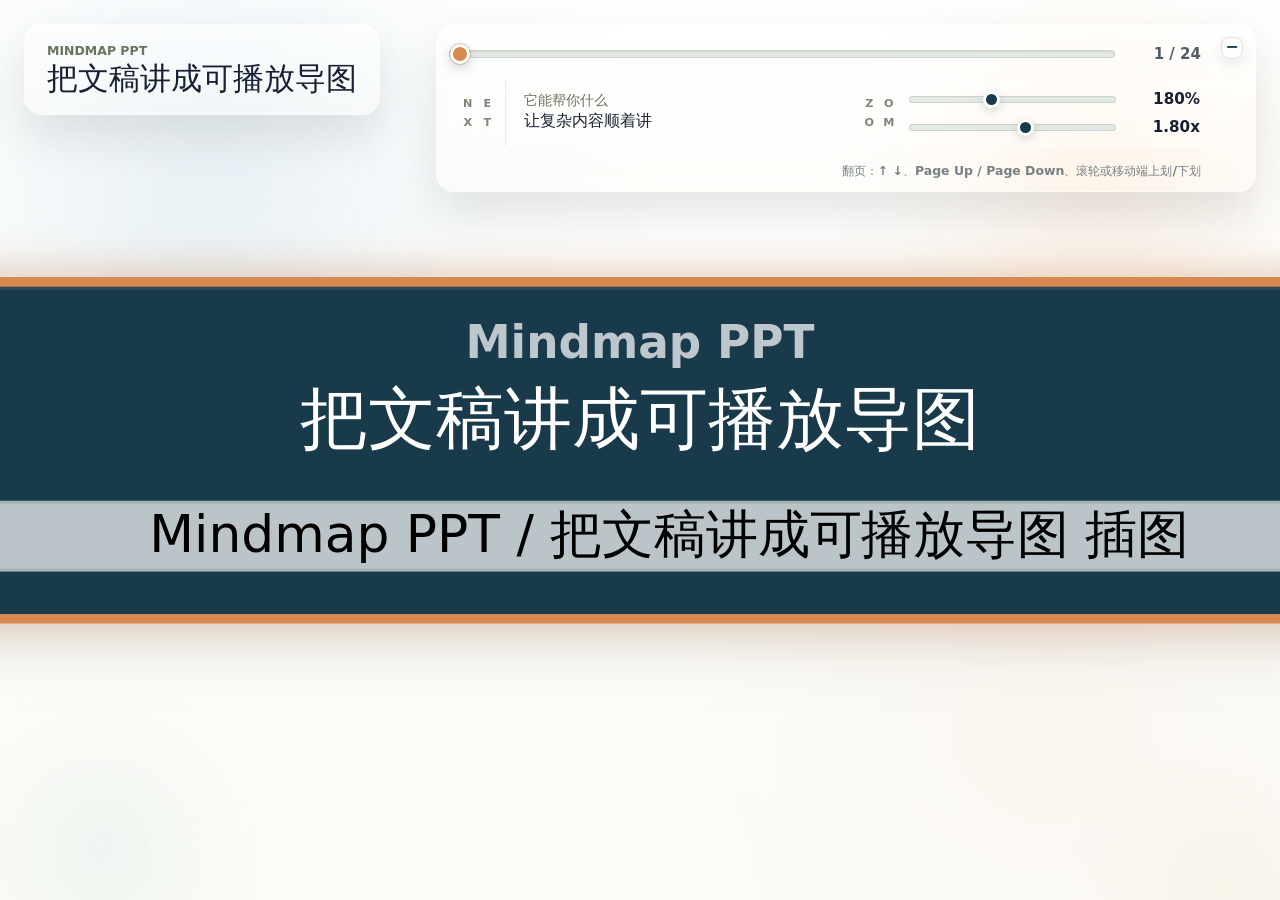
==== skills/mindmap-ppt-builder/templates/static-page/index.html @ c5b210e1 "fix: bundle static page template with skill" ====
<!doctype html>
<html lang="zh-CN">
  <head>
    <meta charset="UTF-8" />
    <meta name="viewport" content="width=device-width, initial-scale=1.0" />
    <title>Mindmap PPT Demo</title>
    <link rel="stylesheet" href="./src/styles.css" />
  </head>
  <body>
    <main class="app-shell">
      <section class="presentation-frame">
        <div id="mindmap" role="img" aria-label="Animated mindmap presentation">
          <div class="map-layer" id="mapLayer">
            <svg class="link-layer" id="linkLayer" aria-hidden="true"></svg>
            <div class="node-layer" id="nodeLayer"></div>
          </div>
        </div>

        <section class="floating-ui" aria-label="Presentation controls">
          <div class="title-panel glass-panel">
            <p class="eyebrow" id="deckSubtitle">Markdown Mindmap</p>
            <h1 id="deckTitle">root</h1>
          </div>

          <div class="controls glass-panel" aria-label="节点演示操作区">
            <button
              class="controls-toggle"
              id="controlsToggle"
              type="button"
              aria-expanded="true"
              aria-controls="controlsBody"
              aria-label="收起控制面板"
              title="收起控制面板"
            >
              <span aria-hidden="true">−</span>
            </button>
            <div class="control-main" id="controlsBody">
              <label class="node-scrubber" for="nodeSlider">
                <input id="nodeSlider" type="range" min="0" max="0" value="0" aria-label="快速定位节点" />
                <span class="counter" id="counter">1 / 1</span>
              </label>
              <div class="node-readout" aria-live="polite">
                <div class="readout-card">
                  <div class="readout-icon" aria-hidden="true">
                    <span class="letter-grid">
                      <span>N</span>
                      <span>E</span>
                      <span>X</span>
                      <span>T</span>
                    </span>
                  </div>
                  <div class="node-content has-subtitle" id="nextNodePreview">
                    <span class="node-subtitle" id="nextNodeSubtitle">即将进入</span>
                    <span class="node-title" id="nextNodeTitle">root</span>
                  </div>
                </div>
                <div class="zoom-control" aria-label="缩放设置">
                  <span class="zoom-icon" aria-hidden="true">
                    <span class="letter-grid">
                      <span>Z</span>
                      <span>O</span>
                      <span>O</span>
                      <span>M</span>
                    </span>
                  </span>
                  <div class="zoom-fields">
                    <label class="zoom-row" for="zoomSlider">
                      <input id="zoomSlider" type="range" min="90" max="320" value="180" aria-label="调整整体大小" />
                      <strong id="zoomValue">180%</strong>
                    </label>
                    <label class="zoom-row" for="activeScaleSlider">
                      <input
                        id="activeScaleSlider"
                        type="range"
                        min="100"
                        max="240"
                        step="5"
                        value="180"
                        aria-label="调整选中节点放大倍率"
                      />
                      <strong id="activeScaleValue">1.80x</strong>
                    </label>
                  </div>
                </div>
              </div>
              <p class="control-hint">翻页：↑ ↓、Page Up / Page Down、滚轮或移动端上划/下划</p>
            </div>
          </div>
        </section>
      </section>
    </main>

    <script src="./project/source.js"></script>
    <script src="./src/main.js"></script>
  </body>
</html>
---- skills/mindmap-ppt-builder/templates/static-page/src/styles.css ----
:root {
  --node-image-thumb-width: 161px;
  --node-image-thumb-height: 84px;
  --node-image-expanded-width: 437px;
  --node-image-expanded-height: 600px;
  --active-node-scale: 1.5;
  color: #172033;
  background: #fcfcf8;
  font-family:
    Inter, ui-sans-serif, system-ui, -apple-system, BlinkMacSystemFont, "Segoe UI",
    "PingFang SC", "Microsoft YaHei", sans-serif;
  font-synthesis: none;
  text-rendering: optimizeLegibility;
}

* {
  box-sizing: border-box;
}

body {
  min-width: 320px;
  min-height: 100vh;
  margin: 0;
  background: linear-gradient(180deg, #ffffff 0%, #fbfbf7 100%);
}

button {
  font: inherit;
}

body.image-viewer-open {
  overflow: hidden;
}

.app-shell {
  width: 100vw;
  height: 100vh;
  min-height: 100vh;
  margin: 0;
}

.eyebrow {
  margin: 0 0 5px;
  color: #6b745d;
  font-size: 0.78rem;
  font-weight: 800;
  letter-spacing: 0;
  text-transform: uppercase;
}

h1 {
  margin: 0;
  color: #182033;
  font-size: clamp(1.6rem, 2.4vw, 2.7rem);
  line-height: 1.04;
  white-space: pre-line;
}

.control-main {
  --slider-readout-gap: 14px;
  --slider-readout-width: 72px;
  --zoom-control-pad-x: 12px;
  --control-readout-right: 42px;
  display: grid;
  grid-template-rows: 34px auto;
  gap: 8px;
  min-width: 0;
  transition:
    opacity 220ms ease,
    transform 260ms cubic-bezier(0.22, 1, 0.36, 1);
}

.node-scrubber {
  display: grid;
  grid-template-columns: minmax(0, 1fr) var(--slider-readout-width);
  align-items: center;
  gap: var(--slider-readout-gap);
  min-width: 0;
  height: 34px;
  padding-right: var(--control-readout-right);
}

#nodeSlider {
  --slider-progress: 0%;
  appearance: none;
  width: 100%;
  height: 28px;
  margin: 0;
  border-radius: 999px;
  background: transparent;
  cursor: pointer;
}

#nodeSlider::-webkit-slider-runnable-track {
  height: 8px;
  border: 1px solid rgba(31, 52, 56, 0.12);
  border-radius: 999px;
  background:
    linear-gradient(90deg, #183a4a 0 var(--slider-progress), rgba(224, 231, 224, 0.9) var(--slider-progress) 100%);
  box-shadow: inset 0 1px 2px rgba(24, 36, 42, 0.1);
}

#nodeSlider::-moz-range-track {
  height: 8px;
  border: 1px solid rgba(31, 52, 56, 0.12);
  border-radius: 999px;
  background:
    linear-gradient(90deg, #183a4a 0 var(--slider-progress), rgba(224, 231, 224, 0.9) var(--slider-progress) 100%);
  box-shadow: inset 0 1px 2px rgba(24, 36, 42, 0.1);
}

#nodeSlider::-webkit-slider-thumb {
  appearance: none;
  width: 20px;
  height: 20px;
  margin-top: -7px;
  border: 3px solid #ffffff;
  border-radius: 999px;
  background: #d8894f;
  box-shadow:
    0 4px 12px rgba(24, 36, 42, 0.2),
    0 0 0 1px rgba(161, 86, 43, 0.26);
}

#nodeSlider::-moz-range-thumb {
  width: 14px;
  height: 14px;
  border: 3px solid #ffffff;
  border-radius: 999px;
  background: #d8894f;
  box-shadow:
    0 4px 12px rgba(24, 36, 42, 0.2),
    0 0 0 1px rgba(161, 86, 43, 0.26);
}

#nodeSlider:focus-visible {
  outline: none;
}

#nodeSlider:focus-visible::-webkit-slider-thumb {
  box-shadow:
    0 4px 12px rgba(24, 36, 42, 0.2),
    0 0 0 1px rgba(161, 86, 43, 0.26),
    0 0 0 4px rgba(216, 137, 79, 0.2);
}

#nodeSlider:focus-visible::-moz-range-thumb {
  box-shadow:
    0 4px 12px rgba(24, 36, 42, 0.2),
    0 0 0 1px rgba(161, 86, 43, 0.26),
    0 0 0 4px rgba(216, 137, 79, 0.2);
}

.counter {
  min-width: var(--slider-readout-width);
  color: #515d66;
  font-size: 0.94rem;
  font-weight: 800;
  text-align: right;
}

.node-readout {
  display: grid;
  grid-template-columns: repeat(2, minmax(0, 1fr));
  gap: 8px;
  min-width: 0;
}

.readout-card,
.zoom-control {
  min-width: 0;
  border: 1px solid rgba(255, 255, 255, 0.24);
  border-radius: 8px;
  background: rgba(255, 255, 255, 0.28);
}

.readout-card {
  display: flex;
  align-items: stretch;
  min-height: 68px;
  padding: 0;
  gap: 0;
  overflow: hidden;
  background: rgba(255, 255, 255, 0.3);
  border-color: rgba(255, 255, 255, 0.2);
}

.readout-icon {
  display: grid;
  flex: 0 0 56px;
  place-items: center;
  padding: 10px 0;
  border-right: 1px solid rgba(24, 58, 74, 0.08);
  background: linear-gradient(180deg, rgba(255, 255, 255, 0.3), rgba(247, 248, 245, 0.16));
}

.letter-grid {
  --letter-grid-size: 34px;
  --letter-grid-gap: 5px;
  display: grid;
  grid-template-columns: repeat(2, 1fr);
  grid-auto-rows: 1fr;
  place-items: center;
  width: var(--letter-grid-size);
  height: var(--letter-grid-size);
  gap: var(--letter-grid-gap);
  color: #7d8775;
}

.letter-grid span {
  font-size: 0.7rem;
  font-weight: 900;
  line-height: 1;
  letter-spacing: 0;
}

.readout-card .node-content {
  flex: 1 1 auto;
  min-width: 0;
  min-height: 100%;
  padding: 11px 18px 13px;
  border: 0;
  border-radius: 0;
  background: transparent;
  box-shadow: none;
  text-align: left;
  white-space: normal;
  place-items: start;
  align-content: center;
  transform: none;
}

.readout-card .node-subtitle,
.readout-card .node-title {
  display: block;
  width: 100%;
  overflow: hidden;
  text-overflow: ellipsis;
  white-space: nowrap;
}

.readout-card .node-title {
  font-size: 1rem;
  line-height: 1.28;
}

.zoom-control {
  display: grid;
  grid-template-columns: 32px minmax(0, 1fr);
  align-items: center;
  gap: var(--slider-readout-gap);
  min-height: 68px;
  padding: 0 var(--control-readout-right) 0 var(--zoom-control-pad-x);
}

.zoom-icon {
  display: grid;
  align-self: stretch;
  justify-self: center;
  place-items: center;
}

.zoom-fields {
  display: grid;
  gap: 6px;
  min-width: 0;
}

.zoom-row {
  display: grid;
  grid-template-columns: minmax(120px, 1fr) minmax(5ch, calc(var(--slider-readout-width) - var(--zoom-control-pad-x) + 1.5ch));
  align-items: center;
  gap: 9px;
  min-width: 0;
}

.zoom-control input {
  appearance: none;
  width: 100%;
  height: 22px;
  margin: 0;
  background: transparent;
  cursor: pointer;
}

.zoom-control input::-webkit-slider-runnable-track {
  height: 7px;
  border: 1px solid rgba(31, 52, 56, 0.12);
  border-radius: 999px;
  background: rgba(224, 231, 224, 0.9);
}

.zoom-control input::-moz-range-track {
  height: 7px;
  border: 1px solid rgba(31, 52, 56, 0.12);
  border-radius: 999px;
  background: rgba(224, 231, 224, 0.9);
}

.zoom-control input::-webkit-slider-thumb {
  appearance: none;
  width: 17px;
  height: 17px;
  margin-top: -6px;
  border: 3px solid #ffffff;
  border-radius: 999px;
  background: #183a4a;
  box-shadow: 0 3px 10px rgba(24, 36, 42, 0.18);
}

.zoom-control input::-moz-range-thumb {
  width: 11px;
  height: 11px;
  border: 3px solid #ffffff;
  border-radius: 999px;
  background: #183a4a;
  box-shadow: 0 3px 10px rgba(24, 36, 42, 0.18);
}

.zoom-control strong {
  min-width: 4.5ch;
  overflow: visible;
  color: #172033;
  font-size: 0.95rem;
  font-weight: 850;
  font-variant-numeric: tabular-nums;
  text-align: right;
  text-overflow: ellipsis;
  white-space: nowrap;
}

.control-hint {
  margin: 8px 0 0;
  padding-right: var(--control-readout-right);
  color: rgba(81, 93, 102, 0.78);
  font-size: 0.78rem;
  font-weight: 750;
  line-height: 1.25;
  text-align: right;
}

.presentation-frame {
  position: relative;
  isolation: isolate;
  overflow: hidden;
  width: 100%;
  height: 100%;
  min-height: 100vh;
  background:
    radial-gradient(circle at 18% 18%, rgba(226, 236, 242, 0.28) 0%, rgba(226, 236, 242, 0.14) 18%, rgba(255, 255, 255, 0) 34%),
    radial-gradient(circle at 82% 78%, rgba(247, 231, 213, 0.24) 0%, rgba(247, 231, 213, 0.11) 16%, rgba(255, 255, 255, 0) 30%),
    linear-gradient(180deg, rgba(255, 255, 255, 0.992), rgba(251, 251, 247, 0.972));
}

.presentation-frame::before,
.presentation-frame::after,
#mindmap::before,
#mindmap::after {
  content: "";
  position: absolute;
  border-radius: 999px;
  pointer-events: none;
  z-index: 0;
  filter: blur(26px);
  opacity: 0.9;
  will-change: transform;
}

.presentation-frame::before {
  top: -12vh;
  left: -8vw;
  width: min(48vw, 760px);
  height: min(48vw, 760px);
  background:
    radial-gradient(circle, rgba(219, 233, 241, 0.6) 0%, rgba(219, 233, 241, 0.34) 24%, rgba(219, 233, 241, 0.12) 40%, rgba(255, 255, 255, 0) 64%);
  animation: background-orbit-a 18s linear infinite;
}

.presentation-frame::after {
  top: -12vh;
  right: -8vw;
  width: min(44vw, 700px);
  height: min(44vw, 700px);
  background:
    radial-gradient(circle, rgba(247, 228, 206, 0.58) 0%, rgba(247, 228, 206, 0.3) 24%, rgba(247, 228, 206, 0.12) 40%, rgba(255, 255, 255, 0) 64%);
  animation: background-orbit-b 21s linear infinite;
}

#mindmap::before,
#mindmap::after {
  z-index: -1;
}

#mindmap::before {
  bottom: -14vh;
  left: -6vw;
  width: min(28vw, 420px);
  height: min(28vw, 420px);
  background:
    radial-gradient(circle, rgba(224, 239, 233, 0.56) 0%, rgba(224, 239, 233, 0.3) 24%, rgba(224, 239, 233, 0.12) 40%, rgba(255, 255, 255, 0) 64%);
  animation: background-orbit-c 14s linear infinite;
}

#mindmap::after {
  right: -8vw;
  bottom: -16vh;
  width: min(24vw, 360px);
  height: min(24vw, 360px);
  background:
    radial-gradient(circle, rgba(241, 234, 215, 0.52) 0%, rgba(241, 234, 215, 0.28) 24%, rgba(241, 234, 215, 0.12) 40%, rgba(255, 255, 255, 0) 64%);
  animation: background-orbit-d 12s linear infinite;
}

.floating-ui {
  position: absolute;
  inset: 0;
  z-index: 10;
  display: flex;
  align-items: flex-start;
  justify-content: space-between;
  gap: 18px;
  padding: 24px;
  pointer-events: none;
}

.glass-panel {
  border: 1px solid rgba(255, 255, 255, 0.34);
  border-radius: 18px;
  background:
    linear-gradient(180deg, rgba(255, 255, 255, 0.52), rgba(255, 250, 243, 0.24));
  box-shadow:
    0 22px 46px rgba(40, 51, 46, 0.12),
    inset 0 1px 0 rgba(255, 255, 255, 0.72);
  backdrop-filter: blur(22px) saturate(140%);
  -webkit-backdrop-filter: blur(22px) saturate(140%);
}

.title-panel,
.controls {
  pointer-events: auto;
}

.title-panel {
  max-width: min(34rem, calc(100vw - 80px));
  padding: 18px 22px 19px;
}

.controls {
  position: relative;
  display: grid;
  grid-template-columns: minmax(0, 1fr);
  align-items: stretch;
  width: min(820px, 66vw);
  min-width: min(680px, 62vw);
  padding: 12px;
  transition:
    width 260ms cubic-bezier(0.22, 1, 0.36, 1),
    min-width 260ms cubic-bezier(0.22, 1, 0.36, 1),
    padding 260ms cubic-bezier(0.22, 1, 0.36, 1);
}

.controls-toggle {
  position: absolute;
  right: 12px;
  top: 12px;
  z-index: 2;
  display: grid;
  place-items: center;
  width: 22px;
  height: 22px;
  padding: 0;
  border: 1px solid rgba(24, 58, 74, 0.14);
  border-radius: 8px;
  color: #183a4a;
  background: rgba(255, 255, 255, 0.38);
  box-shadow: 0 6px 14px rgba(24, 36, 42, 0.08);
  cursor: pointer;
  transition:
    background-color 180ms ease,
    border-color 180ms ease,
    transform 180ms ease;
}

.controls-toggle:hover,
.controls-toggle:focus-visible {
  border-color: rgba(216, 137, 79, 0.42);
  background: rgba(255, 255, 255, 0.62);
}

.controls-toggle:focus-visible {
  outline: 3px solid rgba(216, 137, 79, 0.2);
  outline-offset: 2px;
}

.controls-toggle span {
  font-size: 1rem;
  font-weight: 900;
  line-height: 1;
  transform: translateY(-1px);
}

.controls.collapsed {
  width: 46px;
  min-width: 46px;
  height: 46px;
  padding: 12px;
}

.controls.collapsed .control-main {
  opacity: 0;
  pointer-events: none;
  transform: scale(0.96);
  visibility: hidden;
}

.controls.collapsed .controls-toggle {
  right: 12px;
  top: 12px;
}

#mindmap {
  display: block;
  position: relative;
  z-index: 1;
  overflow: hidden;
  width: 100%;
  height: 100%;
  min-height: 100vh;
  overscroll-behavior: contain;
  touch-action: none;
}

.map-layer,
.node-layer,
.link-layer {
  position: absolute;
  top: 0;
  left: 0;
  transform-origin: 0 0;
}

.map-layer {
  transition: transform 640ms cubic-bezier(0.22, 1, 0.36, 1);
  will-change: transform;
}

.node-layer,
.link-layer {
  width: 100%;
  height: 100%;
}

.link-layer {
  overflow: visible;
  pointer-events: none;
}

@keyframes background-orbit-a {
  0% {
    transform: translate3d(0, 0, 0) scale(1);
  }

  25% {
    transform: translate3d(28vw, -4vh, 0) scale(1.08);
  }

  50% {
    transform: translate3d(42vw, 20vh, 0) scale(0.96);
  }

  75% {
    transform: translate3d(10vw, 42vh, 0) scale(1.04);
  }

  100% {
    transform: translate3d(0, 0, 0) scale(1);
  }
}

@keyframes background-orbit-b {
  0% {
    transform: translate3d(0, 0, 0) scale(1);
  }

  25% {
    transform: translate3d(-28vw, -4vh, 0) scale(1.06);
  }

  50% {
    transform: translate3d(-42vw, 19vh, 0) scale(0.93);
  }

  75% {
    transform: translate3d(-10vw, 41vh, 0) scale(1.02);
  }

  100% {
    transform: translate3d(0, 0, 0) scale(1);
  }
}

@keyframes background-orbit-c {
  0% {
    transform: translate3d(0, 0, 0) scale(1);
  }

  25% {
    transform: translate3d(22vw, -34vh, 0) scale(1.08);
  }

  50% {
    transform: translate3d(40vw, -46vh, 0) scale(0.95);
  }

  75% {
    transform: translate3d(12vw, -8vh, 0) scale(1.04);
  }

  100% {
    transform: translate3d(0, 0, 0) scale(1);
  }
}

@keyframes background-orbit-d {
  0% {
    transform: translate3d(0, 0, 0) scale(1);
  }

  25% {
    transform: translate3d(-22vw, -34vh, 0) scale(1.06);
  }

  50% {
    transform: translate3d(-40vw, -44vh, 0) scale(0.95);
  }

  75% {
    transform: translate3d(-12vw, -8vh, 0) scale(1.03);
  }

  100% {
    transform: translate3d(0, 0, 0) scale(1);
  }
}

.node-measurer {
  position: fixed;
  top: -10000px;
  left: -10000px;
  visibility: hidden;
  pointer-events: none;
}

.node-measurer .node-content {
  width: max-content;
}

.mind-node {
  position: absolute;
  top: 0;
  left: 0;
  display: grid;
  place-items: center;
  opacity: 1;
  transform-origin: center;
  cursor: pointer;
  filter: drop-shadow(0 10px 18px rgb(24 38 44 / 0.1));
  transition:
    width 860ms cubic-bezier(0.22, 1, 0.36, 1),
    height 860ms cubic-bezier(0.22, 1, 0.36, 1),
    transform 820ms cubic-bezier(0.22, 1, 0.36, 1),
    opacity 420ms ease;
}

.mind-node:focus-visible {
  outline: none;
}

.mind-node:focus-visible .node-content,
.mind-node:hover .node-content {
  box-shadow:
    0 0 0 3px rgba(216, 137, 79, 0.16),
    inset 0 1px 0 rgba(255, 255, 255, 0.94);
}

.mind-node.camera-target .node-content {
  box-shadow:
    0 0 0 3px rgba(24, 58, 74, 0.12),
    inset 0 1px 0 rgba(255, 255, 255, 0.94);
}

.mind-node.entering {
  opacity: 1;
}

.mind-node.leaving {
  opacity: 0;
}

.node-content {
  display: grid;
  grid-auto-rows: max-content;
  place-items: center;
  gap: 3px;
  width: 100%;
  min-width: 146px;
  min-height: 57px;
  padding: 10px 23px 13px;
  border: 2px solid rgba(26, 42, 49, 0.18);
  border-radius: 8px;
  color: #172033;
  background: #ffffff;
  box-shadow: inset 0 1px 0 rgba(255, 255, 255, 0.94);
  line-height: 1.25;
  text-align: center;
  white-space: nowrap;
  transform-origin: center;
  transform: scale(1);
  opacity: 1;
  transition:
    transform 920ms cubic-bezier(0.18, 1.08, 0.32, 1),
    opacity 480ms ease,
    background-color 620ms ease,
    border-color 620ms ease,
    border-width 620ms ease,
    color 620ms ease,
    box-shadow 620ms ease;
}

.node-subtitle {
  color: #6b745d;
  font-size: 14px;
  font-weight: 850;
  line-height: 1.1;
}

.node-content:not(.has-subtitle) .node-subtitle {
  display: none;
}

.node-title {
  color: inherit;
  font-size: 21px;
  font-weight: 800;
  line-height: 1.25;
}

.node-image {
  --node-image-width: var(--node-image-thumb-width);
  --node-image-max-height: var(--node-image-thumb-height);
  appearance: none;
  display: block;
  width: fit-content;
  height: auto;
  min-width: 42px;
  min-height: 0;
  max-width: var(--node-image-width);
  max-height: var(--node-image-max-height);
  margin-top: 4px;
  padding: 0;
  overflow: hidden;
  border: 1px solid rgba(31, 52, 56, 0.12);
  border-radius: 7px;
  background: rgba(255, 255, 255, 0.7);
  cursor: zoom-in;
  transition:
    max-width 920ms cubic-bezier(0.22, 1, 0.36, 1),
    max-height 920ms cubic-bezier(0.22, 1, 0.36, 1),
    margin-top 920ms cubic-bezier(0.22, 1, 0.36, 1),
    border-color 620ms ease,
    background-color 620ms ease;
}

.node-image:hover,
.node-image:focus-visible {
  border-color: rgba(216, 137, 79, 0.58);
  background: rgba(255, 255, 255, 0.86);
}

.node-image:focus-visible {
  outline: 3px solid rgba(216, 137, 79, 0.2);
  outline-offset: 2px;
}

.node-content:not(.has-node-image) .node-image {
  display: none;
}

.node-content.image-expanded .node-image {
  --node-image-width: min(70vw, var(--node-image-expanded-width));
  --node-image-max-height: var(--node-image-expanded-height);
  margin-top: 8px;
}

.node-content:not(.image-expanded) .node-image {
  width: var(--node-image-thumb-width);
  height: var(--node-image-thumb-height);
  max-width: var(--node-image-thumb-width);
  max-height: var(--node-image-thumb-height);
}

.node-image img {
  display: block;
  width: var(--node-image-width);
  height: auto;
  max-width: var(--node-image-width);
  max-height: var(--node-image-max-height);
  object-fit: contain;
  transform: scale(1);
  transition:
    transform 920ms cubic-bezier(0.22, 1, 0.36, 1),
    opacity 480ms ease;
}

.node-content:not(.image-expanded) .node-image img {
  height: var(--node-image-thumb-height);
  object-fit: cover;
  transform: scale(0.96);
}

.image-viewer {
  position: fixed;
  inset: 0;
  z-index: 50;
  display: grid;
  place-items: center;
  padding: clamp(18px, 4vw, 54px);
  background: rgba(18, 29, 35, 0.68);
  opacity: 0;
  pointer-events: none;
  cursor: zoom-out;
  backdrop-filter: blur(6px);
  transition: opacity 240ms ease;
}

.image-viewer.open {
  opacity: 1;
  pointer-events: auto;
}

.image-viewer-frame {
  position: relative;
  display: grid;
  place-items: center;
  width: fit-content;
  height: fit-content;
  max-width: min(92vw, 1280px);
  max-height: min(84vh, 900px);
  padding: clamp(12px, 2vw, 22px);
  border: 1px solid rgba(255, 255, 255, 0.42);
  border-radius: 8px;
  background: rgba(255, 253, 248, 0.96);
  box-shadow: 0 28px 80px rgba(5, 12, 16, 0.36);
  transform: scale(0.965);
  transition: transform 260ms cubic-bezier(0.22, 1, 0.36, 1);
}

.image-viewer.open .image-viewer-frame {
  transform: scale(1);
}

.image-viewer-img {
  display: block;
  width: auto;
  height: auto;
  max-width: min(88vw, 1220px);
  max-height: min(80vh, 840px);
  object-fit: contain;
}

.mind-node.active .node-content {
  transform: scale(var(--active-node-scale));
}

.mind-node.entering .node-content {
  opacity: 0;
  transform: scale(0.58);
}

.mind-node.path-node .node-content {
  border-color: rgba(38, 77, 92, 0.34);
  background: #fffdf8;
}

.mind-node.complete-node .node-content {
  border-color: rgba(37, 126, 103, 0.35);
  background: #eef7f3;
}

.mind-node.active .node-content {
  border-color: #d8894f;
  border-width: 3px;
  color: #ffffff;
  background: #183a4a;
  box-shadow:
    0 0 14px rgba(216, 137, 79, 0.42),
    inset 0 1px 0 rgba(255, 255, 255, 0.08);
}

.mind-node.active .node-subtitle {
  color: rgba(255, 255, 255, 0.72);
}

.mind-link {
  fill: none;
  stroke: rgba(42, 55, 68, 0.3);
  stroke-width: 3;
  stroke-linecap: round;
  opacity: 1;
  transition:
    d 520ms cubic-bezier(0.22, 1, 0.36, 1),
    opacity 220ms ease,
    stroke 240ms ease,
    stroke-width 240ms ease;
}

.mind-link.leaving {
  opacity: 0;
}

.mind-link.entering {
  animation: link-draw 920ms cubic-bezier(0.22, 1, 0.36, 1) both;
}

.mind-link.path-link {
  stroke: rgba(24, 58, 74, 0.74);
  stroke-width: 4;
}

@keyframes link-draw {
  0% {
    opacity: 0;
    stroke-dasharray: 0 1;
    stroke-dashoffset: 1;
  }

  20% {
    opacity: 1;
  }

  100% {
    opacity: 1;
    stroke-dasharray: 1 1;
    stroke-dashoffset: 0;
  }
}

@media (max-width: 720px) {
  .floating-ui {
    display: grid;
    grid-template-columns: 1fr;
    align-content: start;
    justify-items: stretch;
    padding: 14px;
    gap: 14px;
  }

  .controls {
    grid-template-columns: minmax(0, 1fr);
    width: 100%;
    min-width: 0;
  }

  .control-main {
    --slider-readout-gap: 10px;
    --slider-readout-width: 58px;
    --zoom-control-pad-x: 10px;
    --control-readout-right: 38px;
  }

  .node-readout {
    grid-template-columns: minmax(0, 1fr);
  }

  .control-main {
    grid-template-rows: 34px auto;
  }

  .readout-card .node-content {
    padding: 10px 14px 12px;
  }

  .readout-icon {
    flex-basis: 50px;
  }

  .zoom-control {
    min-height: 54px;
    padding: 0 var(--control-readout-right) 0 var(--zoom-control-pad-x);
  }

  .control-hint {
    text-align: right;
  }

  h1 {
    font-size: 1.55rem;
  }

  .title-panel {
    max-width: none;
    padding: 16px 18px 17px;
  }

  .counter {
    min-width: 58px;
    font-size: 0.82rem;
  }
}

@media (prefers-reduced-motion: reduce) {
  .presentation-frame::before,
  .presentation-frame::after,
  #mindmap::before,
  #mindmap::after {
    animation: none;
  }
}
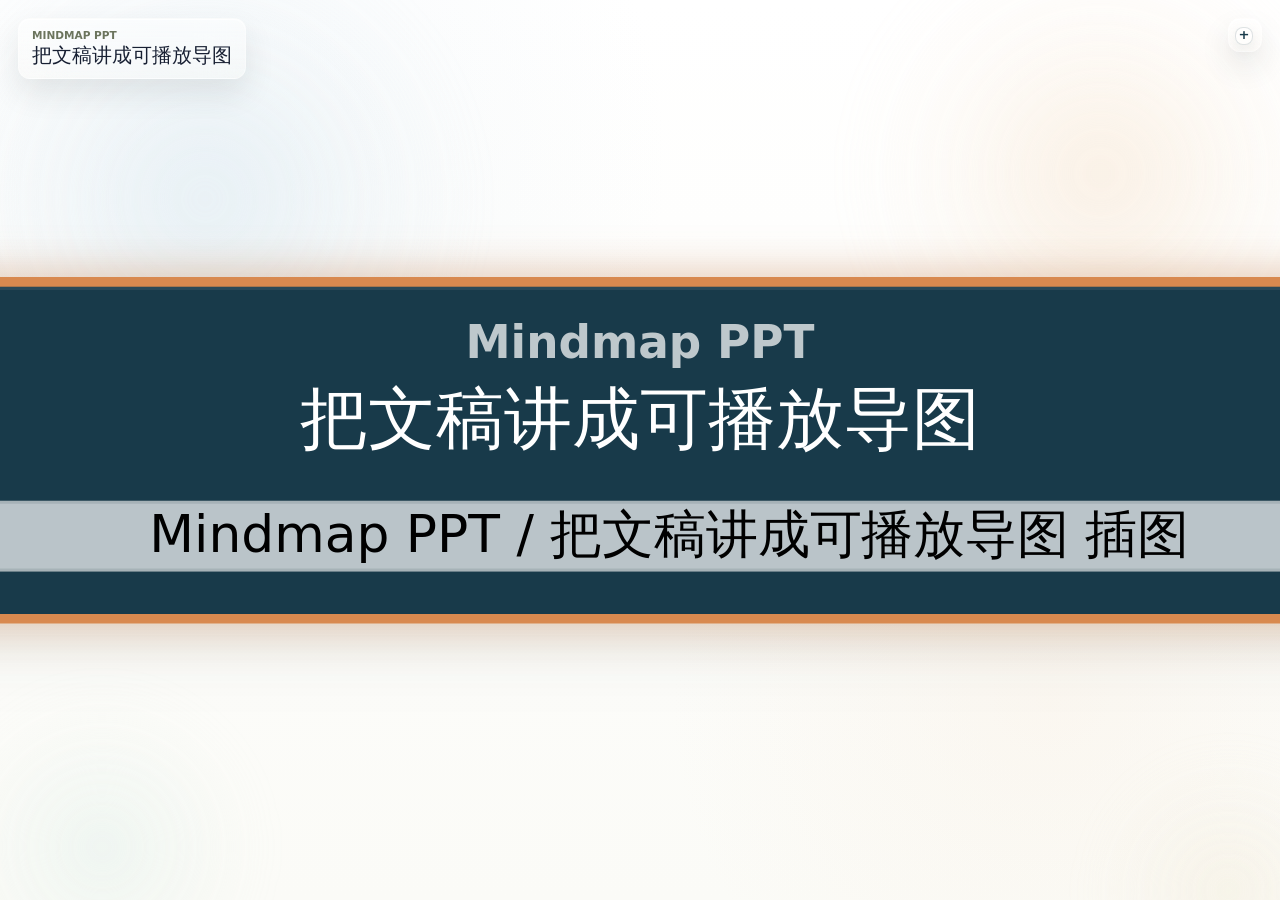
==== commit 640e3783: "fix: compact presentation chrome" ====
--- a/skills/mindmap-ppt-builder/templates/static-page/index.html
+++ b/skills/mindmap-ppt-builder/templates/static-page/index.html
@@ -22,19 +22,19 @@
             <h1 id="deckTitle">root</h1>
           </div>
 
-          <div class="controls glass-panel" aria-label="节点演示操作区">
+          <div class="controls glass-panel collapsed" aria-label="节点演示操作区">
             <button
               class="controls-toggle"
               id="controlsToggle"
               type="button"
-              aria-expanded="true"
+              aria-expanded="false"
               aria-controls="controlsBody"
-              aria-label="收起控制面板"
-              title="收起控制面板"
+              aria-label="展开控制面板"
+              title="展开控制面板"
             >
-              <span aria-hidden="true">−</span>
+              <span aria-hidden="true">+</span>
             </button>
-            <div class="control-main" id="controlsBody">
+            <div class="control-main" id="controlsBody" inert aria-hidden="true">
               <label class="node-scrubber" for="nodeSlider">
                 <input id="nodeSlider" type="range" min="0" max="0" value="0" aria-label="快速定位节点" />
                 <span class="counter" id="counter">1 / 1</span>
--- a/skills/mindmap-ppt-builder/templates/static-page/src/styles.css
+++ b/skills/mindmap-ppt-builder/templates/static-page/src/styles.css
@@ -40,9 +40,9 @@
 }
 
 .eyebrow {
-  margin: 0 0 5px;
+  margin: 0 0 4px;
   color: #6b745d;
-  font-size: 0.78rem;
+  font-size: 0.66rem;
   font-weight: 800;
   letter-spacing: 0;
   text-transform: uppercase;
@@ -51,19 +51,19 @@
 h1 {
   margin: 0;
   color: #182033;
-  font-size: clamp(1.6rem, 2.4vw, 2.7rem);
-  line-height: 1.04;
+  font-size: clamp(1.18rem, 1.55vw, 1.8rem);
+  line-height: 1.08;
   white-space: pre-line;
 }
 
 .control-main {
-  --slider-readout-gap: 14px;
-  --slider-readout-width: 72px;
-  --zoom-control-pad-x: 12px;
-  --control-readout-right: 42px;
-  display: grid;
-  grid-template-rows: 34px auto;
-  gap: 8px;
+  --slider-readout-gap: 10px;
+  --slider-readout-width: 56px;
+  --zoom-control-pad-x: 8px;
+  --control-readout-right: 30px;
+  display: grid;
+  grid-template-rows: 24px auto;
+  gap: 5px;
   min-width: 0;
   transition:
     opacity 220ms ease,
@@ -154,7 +154,7 @@
 .counter {
   min-width: var(--slider-readout-width);
   color: #515d66;
-  font-size: 0.94rem;
+  font-size: 0.78rem;
   font-weight: 800;
   text-align: right;
 }
@@ -177,7 +177,7 @@
 .readout-card {
   display: flex;
   align-items: stretch;
-  min-height: 68px;
+  min-height: 46px;
   padding: 0;
   gap: 0;
   overflow: hidden;
@@ -187,16 +187,16 @@
 
 .readout-icon {
   display: grid;
-  flex: 0 0 56px;
+  flex: 0 0 38px;
   place-items: center;
-  padding: 10px 0;
+  padding: 7px 0;
   border-right: 1px solid rgba(24, 58, 74, 0.08);
   background: linear-gradient(180deg, rgba(255, 255, 255, 0.3), rgba(247, 248, 245, 0.16));
 }
 
 .letter-grid {
-  --letter-grid-size: 34px;
-  --letter-grid-gap: 5px;
+  --letter-grid-size: 24px;
+  --letter-grid-gap: 3px;
   display: grid;
   grid-template-columns: repeat(2, 1fr);
   grid-auto-rows: 1fr;
@@ -208,7 +208,7 @@
 }
 
 .letter-grid span {
-  font-size: 0.7rem;
+  font-size: 0.52rem;
   font-weight: 900;
   line-height: 1;
   letter-spacing: 0;
@@ -218,7 +218,7 @@
   flex: 1 1 auto;
   min-width: 0;
   min-height: 100%;
-  padding: 11px 18px 13px;
+  padding: 7px 12px 8px;
   border: 0;
   border-radius: 0;
   background: transparent;
@@ -240,16 +240,16 @@
 }
 
 .readout-card .node-title {
-  font-size: 1rem;
+  font-size: 0.82rem;
   line-height: 1.28;
 }
 
 .zoom-control {
   display: grid;
-  grid-template-columns: 32px minmax(0, 1fr);
+  grid-template-columns: 24px minmax(0, 1fr);
   align-items: center;
   gap: var(--slider-readout-gap);
-  min-height: 68px;
+  min-height: 46px;
   padding: 0 var(--control-readout-right) 0 var(--zoom-control-pad-x);
 }
 
@@ -262,22 +262,22 @@
 
 .zoom-fields {
   display: grid;
-  gap: 6px;
+  gap: 3px;
   min-width: 0;
 }
 
 .zoom-row {
   display: grid;
-  grid-template-columns: minmax(120px, 1fr) minmax(5ch, calc(var(--slider-readout-width) - var(--zoom-control-pad-x) + 1.5ch));
+  grid-template-columns: minmax(88px, 1fr) minmax(4.5ch, calc(var(--slider-readout-width) - var(--zoom-control-pad-x) + 1.2ch));
   align-items: center;
-  gap: 9px;
+  gap: 7px;
   min-width: 0;
 }
 
 .zoom-control input {
   appearance: none;
   width: 100%;
-  height: 22px;
+  height: 18px;
   margin: 0;
   background: transparent;
   cursor: pointer;
@@ -321,7 +321,7 @@
   min-width: 4.5ch;
   overflow: visible;
   color: #172033;
-  font-size: 0.95rem;
+  font-size: 0.78rem;
   font-weight: 850;
   font-variant-numeric: tabular-nums;
   text-align: right;
@@ -330,10 +330,10 @@
 }
 
 .control-hint {
-  margin: 8px 0 0;
+  margin: 5px 0 0;
   padding-right: var(--control-readout-right);
   color: rgba(81, 93, 102, 0.78);
-  font-size: 0.78rem;
+  font-size: 0.66rem;
   font-weight: 750;
   line-height: 1.25;
   text-align: right;
@@ -418,18 +418,18 @@
   display: flex;
   align-items: flex-start;
   justify-content: space-between;
-  gap: 18px;
-  padding: 24px;
+  gap: 12px;
+  padding: 18px;
   pointer-events: none;
 }
 
 .glass-panel {
   border: 1px solid rgba(255, 255, 255, 0.34);
-  border-radius: 18px;
+  border-radius: 12px;
   background:
     linear-gradient(180deg, rgba(255, 255, 255, 0.52), rgba(255, 250, 243, 0.24));
   box-shadow:
-    0 22px 46px rgba(40, 51, 46, 0.12),
+    0 14px 30px rgba(40, 51, 46, 0.1),
     inset 0 1px 0 rgba(255, 255, 255, 0.72);
   backdrop-filter: blur(22px) saturate(140%);
   -webkit-backdrop-filter: blur(22px) saturate(140%);
@@ -441,8 +441,8 @@
 }
 
 .title-panel {
-  max-width: min(34rem, calc(100vw - 80px));
-  padding: 18px 22px 19px;
+  max-width: min(24rem, calc(48vw - 40px));
+  padding: 10px 13px 12px;
 }
 
 .controls {
@@ -450,9 +450,9 @@
   display: grid;
   grid-template-columns: minmax(0, 1fr);
   align-items: stretch;
-  width: min(820px, 66vw);
-  min-width: min(680px, 62vw);
-  padding: 12px;
+  width: min(560px, 48vw);
+  min-width: min(520px, 46vw);
+  padding: 8px;
   transition:
     width 260ms cubic-bezier(0.22, 1, 0.36, 1),
     min-width 260ms cubic-bezier(0.22, 1, 0.36, 1),
@@ -461,13 +461,13 @@
 
 .controls-toggle {
   position: absolute;
-  right: 12px;
-  top: 12px;
+  right: 8px;
+  top: 8px;
   z-index: 2;
   display: grid;
   place-items: center;
-  width: 22px;
-  height: 22px;
+  width: 18px;
+  height: 18px;
   padding: 0;
   border: 1px solid rgba(24, 58, 74, 0.14);
   border-radius: 8px;
@@ -493,17 +493,17 @@
 }
 
 .controls-toggle span {
-  font-size: 1rem;
+  font-size: 0.82rem;
   font-weight: 900;
   line-height: 1;
   transform: translateY(-1px);
 }
 
 .controls.collapsed {
-  width: 46px;
-  min-width: 46px;
-  height: 46px;
-  padding: 12px;
+  width: 34px;
+  min-width: 34px;
+  height: 34px;
+  padding: 8px;
 }
 
 .controls.collapsed .control-main {
@@ -514,8 +514,8 @@
 }
 
 .controls.collapsed .controls-toggle {
-  right: 12px;
-  top: 12px;
+  right: 8px;
+  top: 8px;
 }
 
 #mindmap {
@@ -528,6 +528,11 @@
   min-height: 100vh;
   overscroll-behavior: contain;
   touch-action: none;
+  cursor: grab;
+}
+
+#mindmap:active {
+  cursor: grabbing;
 }
 
 .map-layer,
@@ -961,6 +966,13 @@
     min-width: 0;
   }
 
+  .controls.collapsed {
+    width: 34px;
+    min-width: 34px;
+    height: 34px;
+    justify-self: end;
+  }
+
   .control-main {
     --slider-readout-gap: 10px;
     --slider-readout-width: 58px;
@@ -994,12 +1006,12 @@
   }
 
   h1 {
-    font-size: 1.55rem;
+    font-size: 1.18rem;
   }
 
   .title-panel {
     max-width: none;
-    padding: 16px 18px 17px;
+    padding: 10px 12px 11px;
   }
 
   .counter {
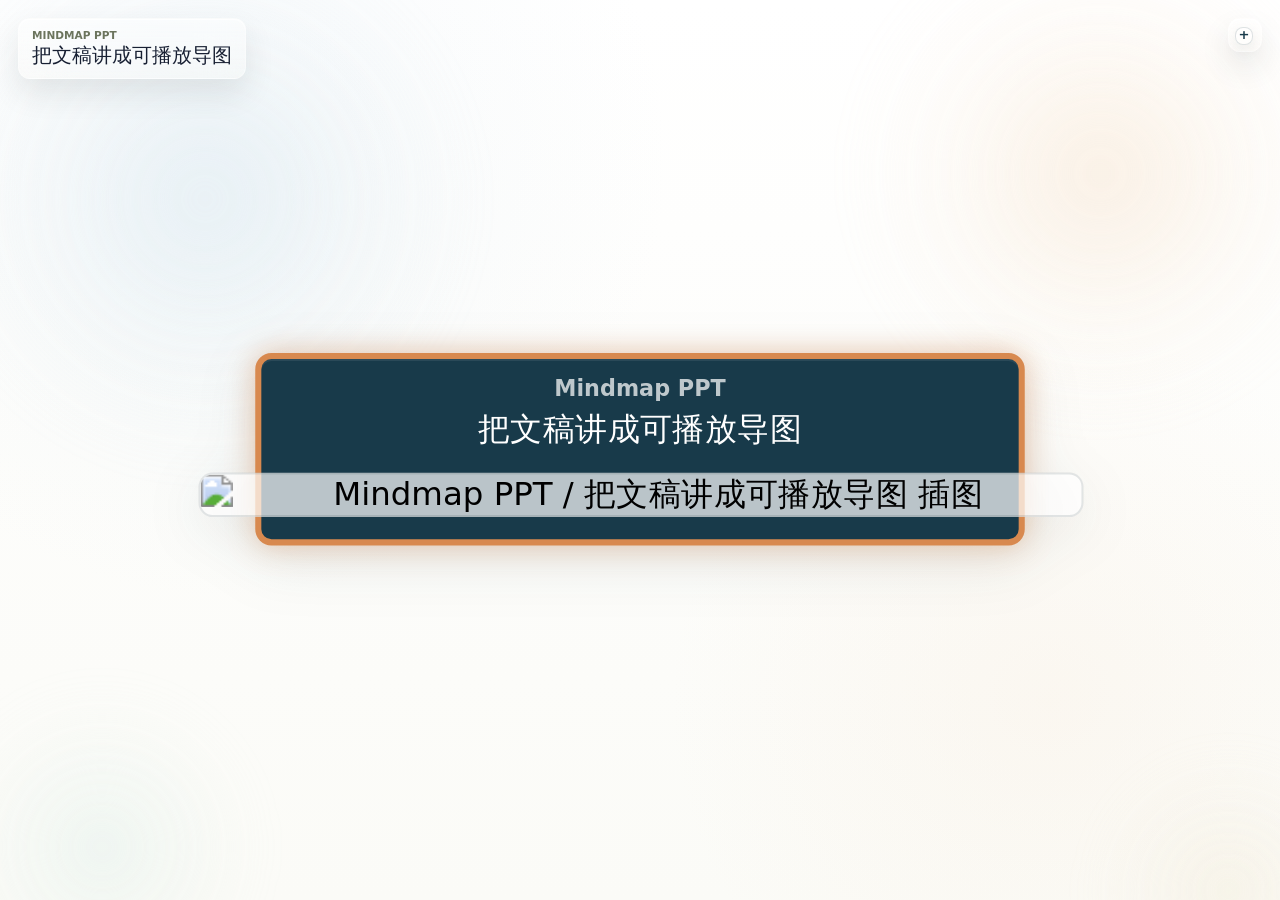
==== commit f0d22b11: "fix: wrap long mindmap node text" ====
--- a/skills/mindmap-ppt-builder/templates/static-page/index.html
+++ b/skills/mindmap-ppt-builder/templates/static-page/index.html
@@ -65,20 +65,20 @@
                   </span>
                   <div class="zoom-fields">
                     <label class="zoom-row" for="zoomSlider">
-                      <input id="zoomSlider" type="range" min="90" max="320" value="180" aria-label="调整整体大小" />
-                      <strong id="zoomValue">180%</strong>
+                      <input id="zoomSlider" type="range" min="70" max="260" value="150" aria-label="调整整体大小" />
+                      <strong id="zoomValue">150%</strong>
                     </label>
                     <label class="zoom-row" for="activeScaleSlider">
                       <input
                         id="activeScaleSlider"
                         type="range"
                         min="100"
-                        max="240"
+                        max="200"
                         step="5"
-                        value="180"
+                        value="135"
                         aria-label="调整选中节点放大倍率"
                       />
-                      <strong id="activeScaleValue">1.80x</strong>
+                      <strong id="activeScaleValue">1.35x</strong>
                     </label>
                   </div>
                 </div>
--- a/skills/mindmap-ppt-builder/templates/static-page/src/styles.css
+++ b/skills/mindmap-ppt-builder/templates/static-page/src/styles.css
@@ -3,7 +3,8 @@
   --node-image-thumb-height: 84px;
   --node-image-expanded-width: 437px;
   --node-image-expanded-height: 600px;
-  --active-node-scale: 1.5;
+  --node-max-width: min(380px, calc(100vw - 96px));
+  --active-node-scale: 1.35;
   color: #172033;
   background: #fcfcf8;
   font-family:
@@ -657,7 +658,7 @@
 }
 
 .node-measurer .node-content {
-  width: max-content;
+  width: fit-content;
 }
 
 .mind-node {
@@ -708,9 +709,10 @@
   place-items: center;
   gap: 3px;
   width: 100%;
-  min-width: 146px;
+  min-width: 132px;
+  max-width: var(--node-max-width);
   min-height: 57px;
-  padding: 10px 23px 13px;
+  padding: 9px 18px 11px;
   border: 2px solid rgba(26, 42, 49, 0.18);
   border-radius: 8px;
   color: #172033;
@@ -718,7 +720,9 @@
   box-shadow: inset 0 1px 0 rgba(255, 255, 255, 0.94);
   line-height: 1.25;
   text-align: center;
-  white-space: nowrap;
+  white-space: normal;
+  overflow-wrap: anywhere;
+  word-break: break-word;
   transform-origin: center;
   transform: scale(1);
   opacity: 1;
@@ -734,9 +738,10 @@
 
 .node-subtitle {
   color: #6b745d;
-  font-size: 14px;
+  font-size: 11px;
   font-weight: 850;
   line-height: 1.1;
+  overflow-wrap: anywhere;
 }
 
 .node-content:not(.has-subtitle) .node-subtitle {
@@ -745,9 +750,10 @@
 
 .node-title {
   color: inherit;
-  font-size: 21px;
+  font-size: 16px;
   font-weight: 800;
-  line-height: 1.25;
+  line-height: 1.32;
+  overflow-wrap: anywhere;
 }
 
 .node-image {
